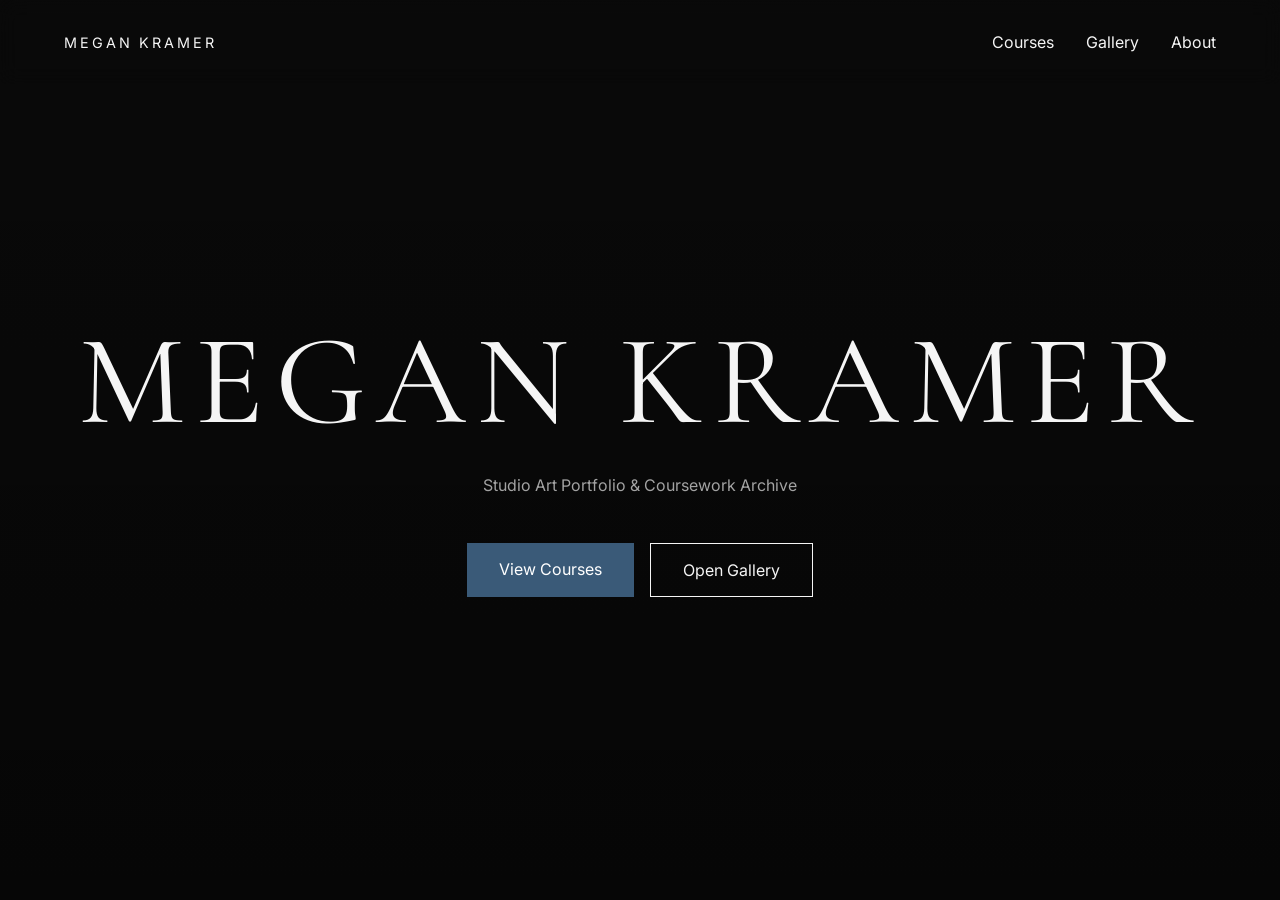
==== index.html @ 073c422c "inital commit" ====
<!DOCTYPE html>
<html lang="en">
<head>
  <meta charset="UTF-8" />
  <meta name="viewport" content="width=device-width, initial-scale=1.0" />

  <title>Megan Kramer</title>

  <link rel="preconnect" href="https://fonts.googleapis.com">
  <link rel="preconnect" href="https://fonts.gstatic.com" crossorigin>

  <link href="https://fonts.googleapis.com/css2?family=Cormorant+Garamond:wght@300;400;500;600&family=Inter:wght@300;400;500&display=swap" rel="stylesheet">

  <link rel="stylesheet" href="css/style.css">
</head>

<body>

  <nav>
    <div class="logo">MEGAN KRAMER</div>

    <ul>
      <li><a href="courses.html">Courses</a></li>
      <li><a href="gallery.html">Gallery</a></li>
      <li><a href="about.html">About</a></li>
    </ul>
  </nav>

  <section class="hero">

    <div class="overlay"></div>

    <div class="hero-content">
      <h1>MEGAN KRAMER</h1>

      <p>Studio Art Portfolio & Coursework Archive</p>

      <div class="hero-buttons">
        <a href="courses.html" class="button">View Courses</a>

        <a href="gallery.html" class="button-outline">
          Open Gallery
        </a>
      </div>
    </div>

  </section>

<script src="js/script.js"></script>
</body>
</html>
---- css/style.css ----
:root {

  --background: #111111;
  --surface: #1A1A1A;

  --text: #F5F5F5;
  --muted: #A3A3A3;

  --accent: #3A5A78;
}

* {
  margin: 0;
  padding: 0;
  box-sizing: border-box;
}

body {
  background: var(--background);
  color: var(--text);

  font-family: 'Inter', sans-serif;

  overflow-x: hidden;
}

img {
  width: 100%;
  display: block;
}

nav {
  width: 100%;

  display: flex;
  justify-content: space-between;
  align-items: center;

  padding: 2rem 4rem;

  position: fixed;
  top: 0;

  z-index: 1000;

  backdrop-filter: blur(10px);
}

.logo {
  letter-spacing: 0.2em;
  font-size: 0.9rem;
}

nav ul {
  display: flex;
  list-style: none;
  gap: 2rem;
}

nav a {
  color: var(--text);

  text-decoration: none;

  transition: 0.3s ease;
}

nav a:hover {
  color: var(--accent);
}

.hero {
  height: 100vh;

  display: flex;
  justify-content: center;
  align-items: center;

  position: relative;

  background-image:
    linear-gradient(rgba(0,0,0,0.45),
    rgba(0,0,0,0.65)),
    url('../images/hero.jpg');

  background-size: cover;
  background-position: center;
}

.hero-content {
  text-align: center;
  z-index: 2;
}

.hero-content h1 {
  font-family: 'Cormorant Garamond', serif;

  font-size: clamp(4rem, 10vw, 8rem);

  font-weight: 400;

  letter-spacing: 0.08em;
}

.hero-content p {
  margin-top: 1rem;
  color: var(--muted);
}

.hero-buttons {
  margin-top: 3rem;

  display: flex;
  justify-content: center;
  gap: 1rem;
}

.button,
.button-outline {
  padding: 1rem 2rem;

  text-decoration: none;

  transition: 0.3s ease;
}

.button {
  background: var(--accent);
  color: white;
}

.button:hover {
  transform: translateY(-3px);
}

.button-outline {
  border: 1px solid var(--text);
  color: var(--text);
}

.button-outline:hover {
  border-color: var(--accent);
  color: var(--accent);
}

.page-header {
  padding-top: 10rem;
  padding-bottom: 4rem;

  text-align: center;
}

.page-header h1 {
  font-family: 'Cormorant Garamond', serif;
  font-size: 4rem;
  font-weight: 400;
}

.page-header p {
  margin-top: 1rem;
  color: var(--muted);
}

.course-grid {
  width: 90%;

  margin: auto;

  display: grid;

  grid-template-columns:
  repeat(auto-fit, minmax(320px, 1fr));

  gap: 2rem;

  padding-bottom: 6rem;
}

.course-card {
  background: var(--surface);

  overflow: hidden;

  text-decoration: none;

  color: var(--text);

  transition: 0.4s ease;
}

.course-card img {
  height: 300px;

  object-fit: cover;

  transition: 0.5s ease;
}

.course-card:hover img {
  transform: scale(1.05);
}

.course-card:hover {
  transform: translateY(-5px);
}

.course-info {
  padding: 1.5rem;
}

.course-info h2 {
  font-family: 'Cormorant Garamond', serif;

  font-size: 2rem;

  font-weight: 400;
}

.course-info p {
  margin-top: 0.5rem;
  color: var(--muted);
}

.course-hero {
  height: 60vh;

  display: flex;
  justify-content: center;
  align-items: center;

  text-align: center;

  background:
  linear-gradient(rgba(0,0,0,0.5),
  rgba(0,0,0,0.7)),
  url('../images/placeholder.jpg');

  background-size: cover;
  background-position: center;
}

.course-hero-content h1 {
  font-family: 'Cormorant Garamond', serif;

  font-size: 5rem;

  font-weight: 400;
}

.course-hero-content p {
  margin-top: 1rem;
  color: var(--muted);
}

.course-hero-content span {
  display: block;

  margin-top: 1rem;

  color: var(--accent);

  letter-spacing: 0.1em;
}

.gallery-grid {
  width: 90%;

  margin: auto;

  columns: 3 300px;

  column-gap: 1rem;

  padding-top: 4rem;
  padding-bottom: 6rem;
}

.gallery-grid img {
  margin-bottom: 1rem;

  transition: 0.4s ease;

  cursor: pointer;
}

.gallery-grid img:hover {
  transform: scale(0.98);
}

.about-section {
  width: 70%;

  margin: auto;

  padding-top: 12rem;
}

.about-section h1 {
  font-family: 'Cormorant Garamond', serif;

  font-size: 4rem;

  font-weight: 400;

  margin-bottom: 2rem;
}

.about-section p {
  color: var(--muted);

  line-height: 1.8;

  font-size: 1.1rem;
}

.fade-in {
  opacity: 0;
  transform: translateY(30px);
  transition: 1s ease;
}

.fade-in.visible {
  opacity: 1;
  transform: translateY(0);
}

@media (max-width: 768px) {

  nav {
    padding: 1.5rem;

    flex-direction: column;

    gap: 1rem;
  }

  nav ul {
    gap: 1rem;
  }

  .hero-content h1 {
    font-size: 4rem;
  }

  .hero-buttons {
    flex-direction: column;
  }

  .about-section {
    width: 90%;
  }
}
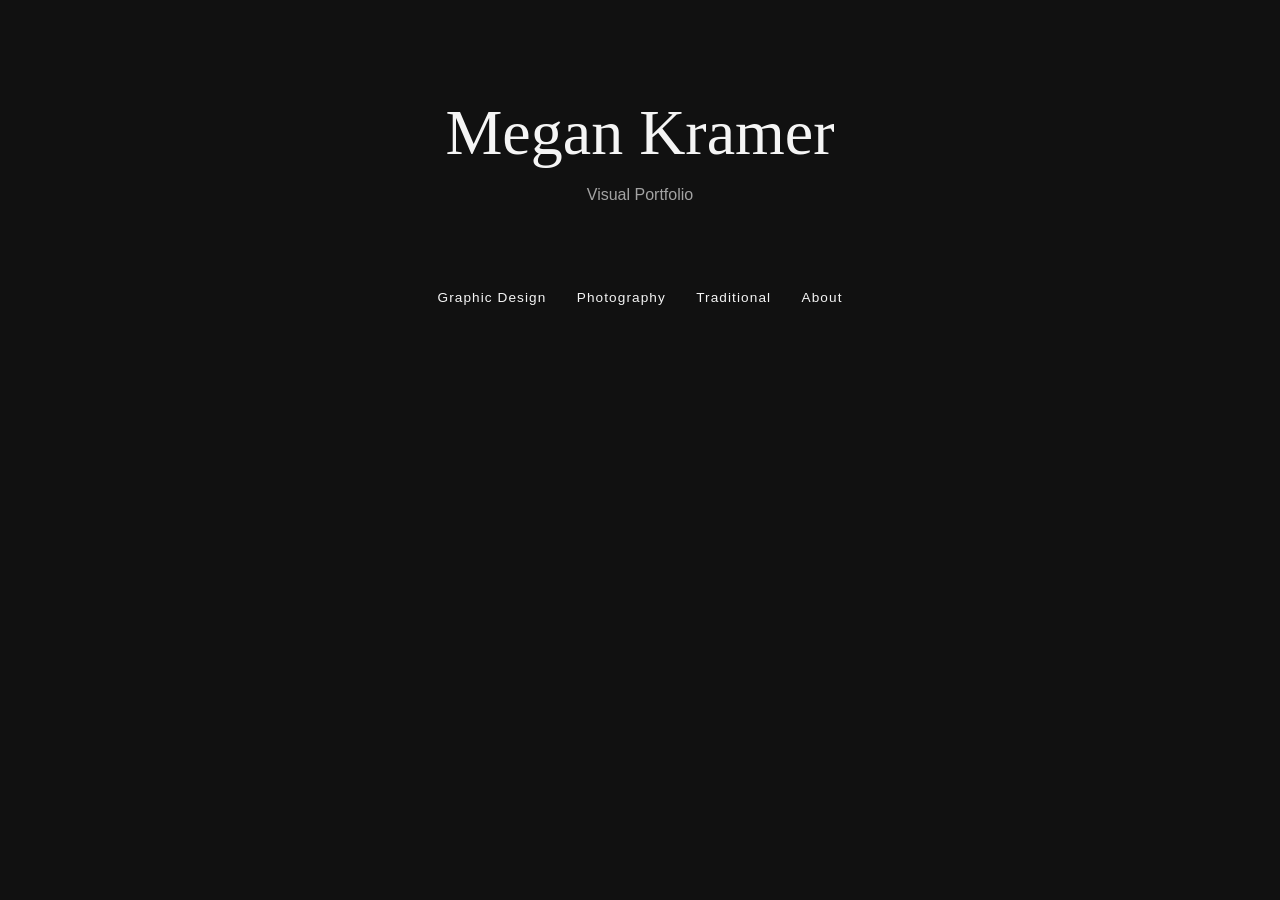
==== commit 708335fa: "sleepy commit" ====
--- a/index.html
+++ b/index.html
@@ -1,51 +1,41 @@
 <!DOCTYPE html>
 <html lang="en">
 <head>
-  <meta charset="UTF-8" />
-  <meta name="viewport" content="width=device-width, initial-scale=1.0" />
+  <meta charset="UTF-8">
+  <meta name="viewport" content="width=device-width, initial-scale=1.0">
 
   <title>Megan Kramer</title>
 
   <link rel="preconnect" href="https://fonts.googleapis.com">
-  <link rel="preconnect" href="https://fonts.gstatic.com" crossorigin>
-
-  <link href="https://fonts.googleapis.com/css2?family=Cormorant+Garamond:wght@300;400;500;600&family=Inter:wght@300;400;500&display=swap" rel="stylesheet">
+<link rel="preconnect" href="https://fonts.gstatic.com" crossorigin>
+<link href="https://fonts.googleapis.com/css2?family=Rakkas&display=swap" rel="stylesheet">
 
   <link rel="stylesheet" href="css/style.css">
+  <link rel="stylesheet" href="css/index.css">
 </head>
 
 <body>
 
-  <nav>
-    <div class="logo">MEGAN KRAMER</div>
 
-    <ul>
-      <li><a href="courses.html">Courses</a></li>
-      <li><a href="gallery.html">Gallery</a></li>
-      <li><a href="about.html">About</a></li>
-    </ul>
-  </nav>
+<section class="page-header home-header">
 
-  <section class="hero">
+  <h1>Megan Kramer</h1>
 
-    <div class="overlay"></div>
+  <p>Visual Portfolio</p>
 
-    <div class="hero-content">
-      <h1>MEGAN KRAMER</h1>
+</section>
 
-      <p>Studio Art Portfolio & Coursework Archive</p>
+<section class="bottom-nav">
 
-      <div class="hero-buttons">
-        <a href="courses.html" class="button">View Courses</a>
+  <a href="graphic-design.html" class="bottom-btn">Graphic Design</a>
 
-        <a href="gallery.html" class="button-outline">
-          Open Gallery
-        </a>
-      </div>
-    </div>
+  <a href="photography.html" class="bottom-btn">Photography</a>
 
-  </section>
+  <a href="traditional.html" class="bottom-btn">Traditional</a>
 
-<script src="js/script.js"></script>
+  <a href="about.html" class="bottom-btn">About</a>
+
+</section>
+
 </body>
 </html>
--- a/css/style.css
+++ b/css/style.css
@@ -349,4 +349,188 @@
   .about-section {
     width: 90%;
   }
+
+  .about-hero {
+  height: 55vh;
+
+  position: relative;
+
+  display: flex;
+  justify-content: center;
+  align-items: center;
+
+  padding: 2rem;
+
+  background:
+  linear-gradient(rgba(0,0,0,0.55),
+  rgba(0,0,0,0.75)),
+  url('../images/hero.jpg');
+
+  background-size: cover;
+  background-position: center;
+}
+
+.about-hero-content {
+  position: relative;
+  z-index: 2;
+
+  width: 70%;
+
+  text-align: center;
+}
+
+.about-hero-content span {
+  letter-spacing: 0.2em;
+
+  color: var(--accent);
+
+  font-size: 0.9rem;
+}
+
+.about-hero-content h1 {
+  margin-top: 1.5rem;
+
+  font-family: 'Cormorant Garamond', serif;
+
+  font-size: clamp(2.5rem, 5vw, 5rem);
+
+  font-weight: 400;
+
+  line-height: 1.1;
+}
+
+.about-layout {
+  width: 88%;
+
+  margin: auto;
+
+  display: grid;
+
+  grid-template-columns: 1fr 1.2fr;
+
+  gap: 5rem;
+
+  padding-top: 8rem;
+  padding-bottom: 8rem;
+}
+
+.about-image img {
+  height: 750px;
+
+  object-fit: cover;
+}
+
+.about-text h2 {
+  font-family: 'Cormorant Garamond', serif;
+
+  font-size: 3rem;
+
+  font-weight: 400;
+
+  margin-bottom: 2rem;
+}
+
+.about-text p {
+  color: var(--muted);
+
+  line-height: 1.9;
+
+  margin-bottom: 2rem;
+
+  font-size: 1rem;
+}
+
+.about-details {
+  margin-top: 4rem;
+
+  display: grid;
+
+  gap: 2rem;
+}
+
+.about-details span {
+  color: var(--accent);
+
+  letter-spacing: 0.15em;
+
+  font-size: 0.8rem;
+
+  text-transform: uppercase;
+}
+
+.about-details p {
+  margin-top: 0.5rem;
+
+  margin-bottom: 0;
+}
+
+@media (max-width: 900px) {
+
+  .about-layout {
+    grid-template-columns: 1fr;
+
+    gap: 3rem;
+  }
+
+  .about-image img {
+    height: auto;
+  }
+
+  .about-hero-content {
+    width: 90%;
+  }
+}
+
+}
+
+.rakkas-regular {
+  font-family: "Rakkas", serif;
+  font-weight: 400;
+  font-style: normal;
+}
+
+/* LIGHTBOX BACKDROP */
+.lightbox {
+  position: fixed;
+  top: 0;
+  left: 0;
+
+  width: 100%;
+  height: 100%;
+
+  background: rgba(0,0,0,0.92);
+
+  display: none;
+  justify-content: center;
+  align-items: center;
+
+  z-index: 9999;
+}
+
+/* IMAGE INSIDE LIGHTBOX */
+.lightbox-img {
+  max-width: 90%;
+  max-height: 90%;
+
+  object-fit: contain;
+}
+
+/* CLOSE BUTTON */
+.lightbox-close {
+  position: absolute;
+
+  top: 20px;
+  right: 30px;
+
+  font-size: 2rem;
+
+  color: #F5F5F5;
+
+  cursor: pointer;
+
+  transition: 0.2s ease;
+}
+
+.lightbox-close:hover {
+  color: #3A5A78;
 }
--- a/css/index.css
+++ b/css/index.css
@@ -0,0 +1,109 @@
+/* HOMEPAGE HEADER */
+.home-header {
+  text-align: center;
+  padding: 6rem 2rem 2rem 2rem;
+}
+
+.home-header h1 {
+  font-size: clamp(2.5rem, 5vw, 4.5rem);
+  font-family: 'Cormorant Garamond', serif;
+  font-weight: 400;
+}
+
+.home-header p {
+  color: #A3A3A3;
+  margin-top: 1rem;
+}
+
+/* HOMEPAGE CARDS */
+.home-links {
+  width: min(1000px, 90%);
+  margin: 3rem auto 6rem auto;
+
+  display: grid;
+  grid-template-columns: repeat(2, 1fr);
+  gap: 1.5rem;
+}
+
+.home-card {
+  display: flex;
+  align-items: center;
+  justify-content: center;
+
+  padding: 3rem 2rem;
+
+  border: 1px solid rgba(255,255,255,0.1);
+
+  text-decoration: none;
+
+  color: #F5F5F5;
+
+  font-size: 1.2rem;
+
+  transition: 0.3s ease;
+
+  background: rgba(255,255,255,0.02);
+}
+
+.home-card:hover {
+  border-color: #3A5A78;
+  transform: translateY(-4px);
+}
+
+.bottom-nav {
+  width: 100%;
+
+  display: flex;
+  justify-content: center;
+  align-items: center;
+
+  gap: 1.5rem;
+
+  padding: 3rem 1rem 4rem 1rem;
+}
+
+/* BUTTON STYLE */
+.bottom-btn {
+  text-decoration: none;
+
+  font-family: 'Inter', sans-serif;
+  font-size: 0.85rem;
+
+  color: #F5F5F5; /* NOT transparent text */
+
+  background: transparent; /* transparent button */
+
+  border: none; /* no outline */
+
+  padding: 0.4rem 0.2rem;
+
+  letter-spacing: 0.08em;
+
+  transition: 0.25s ease;
+
+  position: relative;
+}
+
+/* optional subtle hover effect (clean + minimal) */
+.bottom-btn::after {
+  content: "";
+
+  position: absolute;
+  left: 0;
+  bottom: -4px;
+
+  width: 0%;
+  height: 1px;
+
+  background: #3A5A78;
+
+  transition: 0.3s ease;
+}
+
+.bottom-btn:hover::after {
+  width: 100%;
+}
+
+.bottom-btn:hover {
+  color: #FFFFFF;
+}
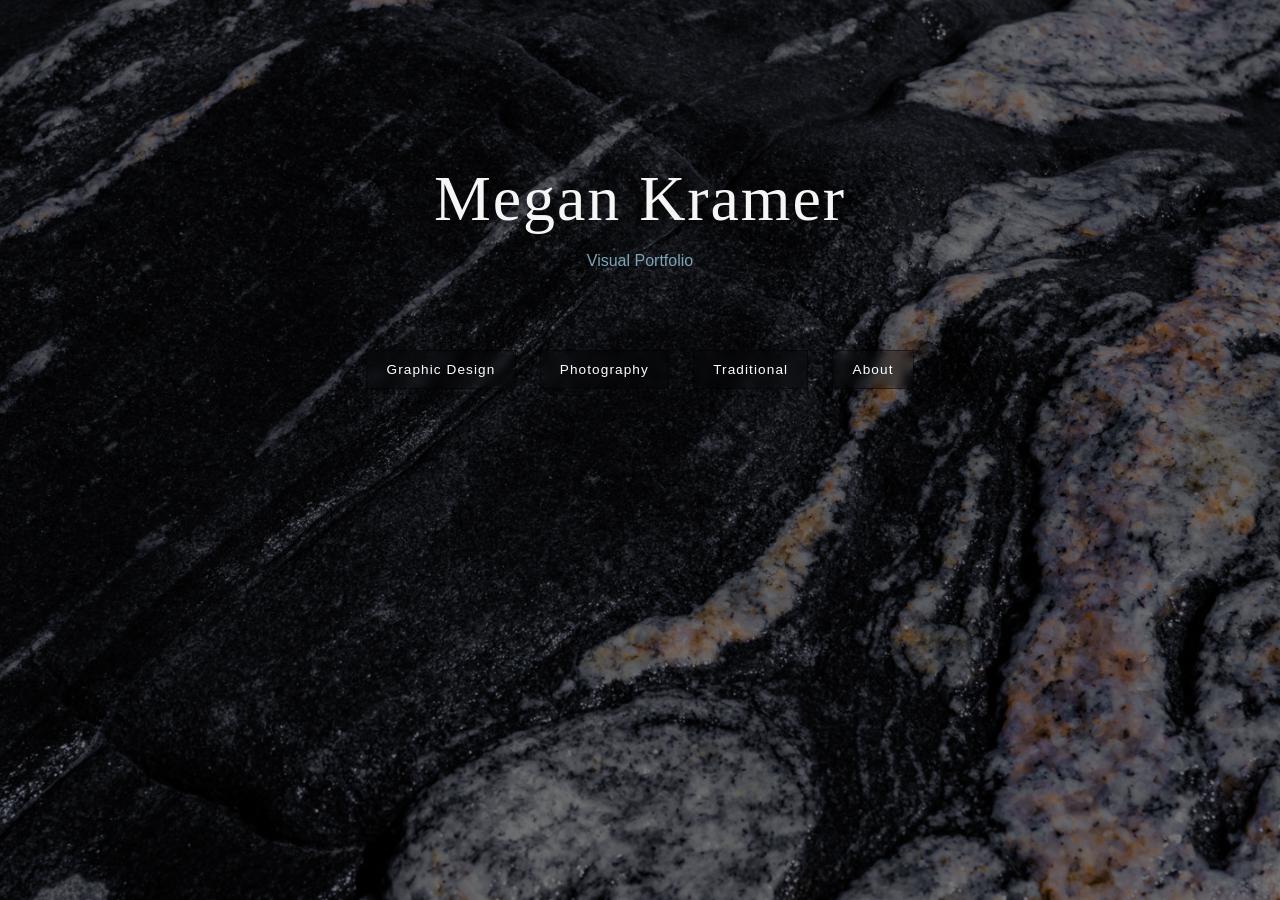
==== commit c42fcccb: "awesome commit" ====
--- a/index.html
+++ b/index.html
@@ -17,25 +17,32 @@
 <body>
 
 
-<section class="page-header home-header">
+<section class="page-header home-header hero-background">
 
   <h1>Megan Kramer</h1>
 
   <p>Visual Portfolio</p>
 
-</section>
+  <div class="bottom-nav">
 
-<section class="bottom-nav">
+    <a href="graphic-design.html" class="bottom-btn">
+      Graphic Design
+    </a>
 
-  <a href="graphic-design.html" class="bottom-btn">Graphic Design</a>
+    <a href="photography.html" class="bottom-btn">
+      Photography
+    </a>
 
-  <a href="photography.html" class="bottom-btn">Photography</a>
+    <a href="traditional.html" class="bottom-btn">
+      Traditional
+    </a>
 
-  <a href="traditional.html" class="bottom-btn">Traditional</a>
+    <a href="about.html" class="bottom-btn">
+      About
+    </a>
 
-  <a href="about.html" class="bottom-btn">About</a>
+  </div>
 
 </section>
-
 </body>
 </html>
--- a/css/index.css
+++ b/css/index.css
@@ -1,17 +1,27 @@
 /* HOMEPAGE HEADER */
+.rakkas-regular {
+  font-family: "Rakkas", serif;
+  font-weight: 400;
+  font-style: normal;
+}
+
 .home-header {
   text-align: center;
   padding: 6rem 2rem 2rem 2rem;
 }
 
 .home-header h1 {
-  font-size: clamp(2.5rem, 5vw, 4.5rem);
-  font-family: 'Cormorant Garamond', serif;
+  font-size: clamp(2.8rem, 5vw, 5rem);
+
+  font-family: 'Rakkas', serif;
+
   font-weight: 400;
+
+  letter-spacing: 0.03em;
 }
 
 .home-header p {
-  color: #A3A3A3;
+  color: #7CA5B8;
   margin-top: 1rem;
 }
 
@@ -51,15 +61,14 @@
 }
 
 .bottom-nav {
-  width: 100%;
+  display: flex;
 
-  display: flex;
   justify-content: center;
   align-items: center;
 
   gap: 1.5rem;
 
-  padding: 3rem 1rem 4rem 1rem;
+  margin-top: 5rem;
 }
 
 /* BUTTON STYLE */
@@ -69,19 +78,35 @@
   font-family: 'Inter', sans-serif;
   font-size: 0.85rem;
 
-  color: #F5F5F5; /* NOT transparent text */
+  color: #FFFFFF;
 
-  background: transparent; /* transparent button */
+  background: rgba(0,0,0,0.18);
 
-  border: none; /* no outline */
+  border: 1px solid rgba(0,0,0,0.45);
+  border-style: double;
 
-  padding: 0.4rem 0.2rem;
+  padding: 0.7rem 1.2rem;
 
   letter-spacing: 0.08em;
 
-  transition: 0.25s ease;
+  transition:
+    border-color 0.3s ease,
+    background 0.3s ease,
+    color 0.3s ease,
+    transform 0.3s ease;
 
-  position: relative;
+  backdrop-filter: blur(4px);
+}
+
+/* HOVER */
+.bottom-btn:hover {
+  border-color: #7CA5B8;
+
+  background: rgba(20,35,50,0.28);
+
+  color: #FFFFFF;
+
+  transform: translateY(-2px);
 }
 
 /* optional subtle hover effect (clean + minimal) */
@@ -95,7 +120,7 @@
   width: 0%;
   height: 1px;
 
-  background: #3A5A78;
+  background: #7CA5B8;
 
   transition: 0.3s ease;
 }
@@ -106,4 +131,26 @@
 
 .bottom-btn:hover {
   color: #FFFFFF;
+}
+
+.hero-background {
+  min-height: 100vh;
+
+  display: flex;
+  flex-direction: column;
+
+  justify-content: flex-start;
+  align-items: center;
+
+  text-align: center;
+
+  padding-top: 18vh;
+
+  background-image:
+    linear-gradient(rgba(0,0,0,0.55), rgba(0,0,0,0.55)),
+    url("../images/hero.jpg");
+
+  background-size: cover;
+  background-position: center;
+  background-repeat: no-repeat;
 }
